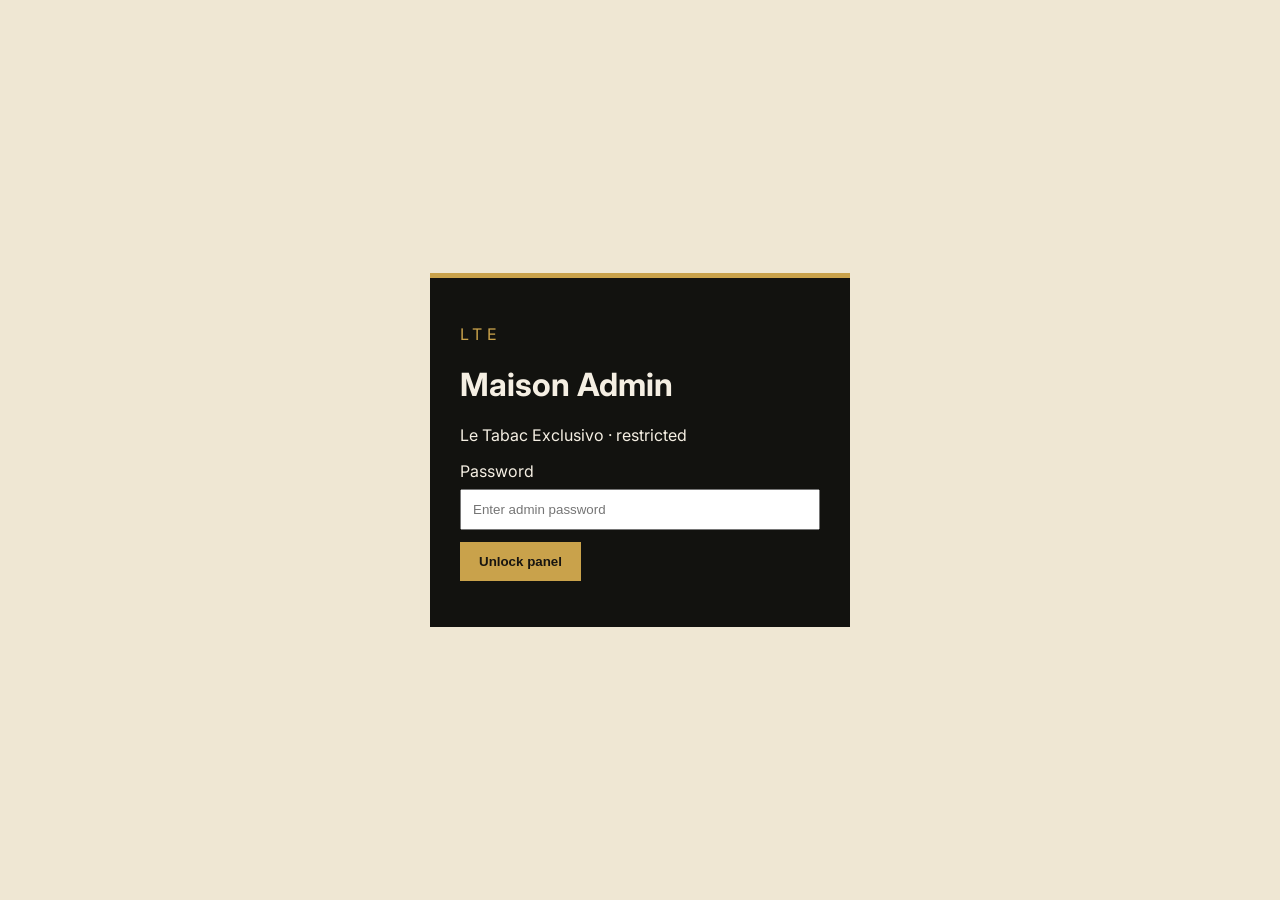
==== admin/index.html @ 8e997a15 "Rebuild as Le Tabac Exclusivo: independent Cuban and World cigar maison" ====
<!DOCTYPE html>
<html lang="en">
<head>
<meta charset="UTF-8">
<meta name="viewport" content="width=device-width, initial-scale=1.0">
<meta name="robots" content="noindex, nofollow">
<title>Maison Admin · Le Tabac Exclusivo</title>
<link rel="icon" href="../favicon.ico" sizes="any">
<link href="https://fonts.googleapis.com/css2?family=Fraunces:opsz,wght@9..144,400;9..144,500&family=Inter:wght@400;600;700&display=swap" rel="stylesheet">
<link rel="stylesheet" href="admin.css?v=1">
</head>
<body>
<div class="login-wrap" id="login-view">
<form class="login-card" id="login-form">
<p class="brand-mark">LTE</p>
<h1> Maison Admin</h1>
<p class="login-sub">Le Tabac Exclusivo · restricted</p>
<label for="password">Password</label>
<input type="password" id="password" required placeholder="Enter admin password">
<button type="submit" class="btn btn-gold">Unlock panel</button>
<p class="login-error" id="login-error" role="alert"></p>
</form>
</div>
<div id="admin-view" hidden>
<header class="topbar"><div><p class="topbar-brand">LE TABAC EXCLUSIVO · Admin</p><p id="events-count"></p></div>
<div class="topbar-actions"><a class="btn btn-line" href="../index.html#rituals" target="_blank" rel="noopener">View site</a><button class="btn btn-line" id="export-btn" type="button">Copy rituals-data.js</button><button class="btn btn-line" id="restore-btn" type="button">Restore defaults</button><button class="btn btn-line" id="logout-btn" type="button">Log out</button></div></header>
<nav class="tabs"><button type="button" class="tab-btn active" data-panel="events">Rituals</button><button type="button" class="tab-btn" data-panel="settings">Settings</button></nav>
<div id="panel-events"><main class="layout">
<section class="card"><h2 id="form-title">Add ritual</h2>
<form id="event-form">
<label>Image URL<input type="url" id="f-image" required placeholder="https://…"></label>
<div class="preview-box"><img id="image-preview" alt="preview" hidden></div>
<div class="form-row"><div><label>Tag<input type="text" id="f-category" placeholder="BLIND FLIGHT NIGHT"></label></div><div><label>Date line<input type="text" id="f-date" placeholder="MONTHLY"></label></div></div>
<label>Title<input type="text" id="f-title" required></label>
<label>Description<textarea id="f-copy" rows="3"></textarea></label>
<div class="form-actions"><button class="btn btn-gold" type="submit" id="save-btn">Save ritual</button><button class="btn btn-line" type="button" id="cancel-edit-btn" hidden>Cancel</button></div>
</form></section>
<section class="card"><h2>Current rituals</h2><div id="event-list"></div></section>
</main></div>
<div id="panel-settings" hidden><main class="layout"><section class="card"><h2>Site settings</h2><p>Exports to js/site-settings.js</p><div id="settings-forms"></div><div class="form-actions"><button class="btn btn-gold" type="button" id="settings-save-btn">Save settings</button><button class="btn btn-line" type="button" id="settings-export-btn">Copy file</button><button class="btn btn-line" type="button" id="settings-restore-btn">Restore defaults</button></div></section></main></div>
</div>
<div class="status-toast" id="status-toast" role="status"></div>
<script src="admin.js?v=1"></script>
</body>
</html>
---- admin/admin.css ----
:root{--ink:#12120F;--paper:#F5EFE3;--brass:#C9A24B}
*{box-sizing:border-box}body{margin:0;font-family:Inter,system-ui,sans-serif;background:#EFE7D3;color:var(--ink)}
.login-wrap{min-height:100vh;display:grid;place-items:center;padding:20px}
.login-card{background:var(--ink);color:var(--paper);padding:30px;width:min(420px,100%);border-top:5px solid var(--brass)}
.brand-mark{color:var(--brass);letter-spacing:.3em}
.login-card input{width:100%;padding:11px;margin:8px 0 12px}
.btn{display:inline-block;padding:11px 18px;border:1px solid transparent;cursor:pointer;text-decoration:none;font-weight:700}
.btn-gold{background:var(--brass);color:#181510}.btn-line{border-color:var(--ink);background:transparent;color:var(--ink)}
.topbar{background:var(--ink);color:var(--paper);padding:14px 18px;display:flex;justify-content:space-between;gap:12px;flex-wrap:wrap}
.topbar-actions{display:flex;gap:8px;flex-wrap:wrap}.topbar-actions .btn-line{border-color:rgba(201,162,75,.5);color:var(--brass)}
.tabs{display:flex;gap:8px;padding:14px 18px 0}.tab-btn{padding:10px 16px;border:1px solid #12120F;background:transparent;cursor:pointer;font-weight:700}
.tab-btn.active{background:#12120F;color:#F5EFE3}
.layout{display:grid;grid-template-columns:1fr 1fr;gap:16px;padding:16px 18px}
.card{background:#FFFDF6;border:1px solid rgba(18,18,15,.15);padding:18px}
.card label{display:grid;gap:6px;margin:10px 0;font-size:13px;font-weight:600}
.card input,.card textarea{padding:10px;font:inherit}
.form-row{display:grid;grid-template-columns:1fr 1fr;gap:10px}
.form-actions{display:flex;gap:8px;margin-top:12px;flex-wrap:wrap}
.event-item{border:1px solid rgba(18,18,15,.15);padding:12px;margin:10px 0;display:grid;gap:8px}
.event-item img{width:100%;height:140px;object-fit:cover}
.status-toast{position:fixed;bottom:18px;left:50%;transform:translateX(-50%);background:#12120F;color:#F5EFE3;padding:10px 16px;display:none}
.status-toast.show{display:block}
@media(max-width:860px){.layout{grid-template-columns:1fr}}
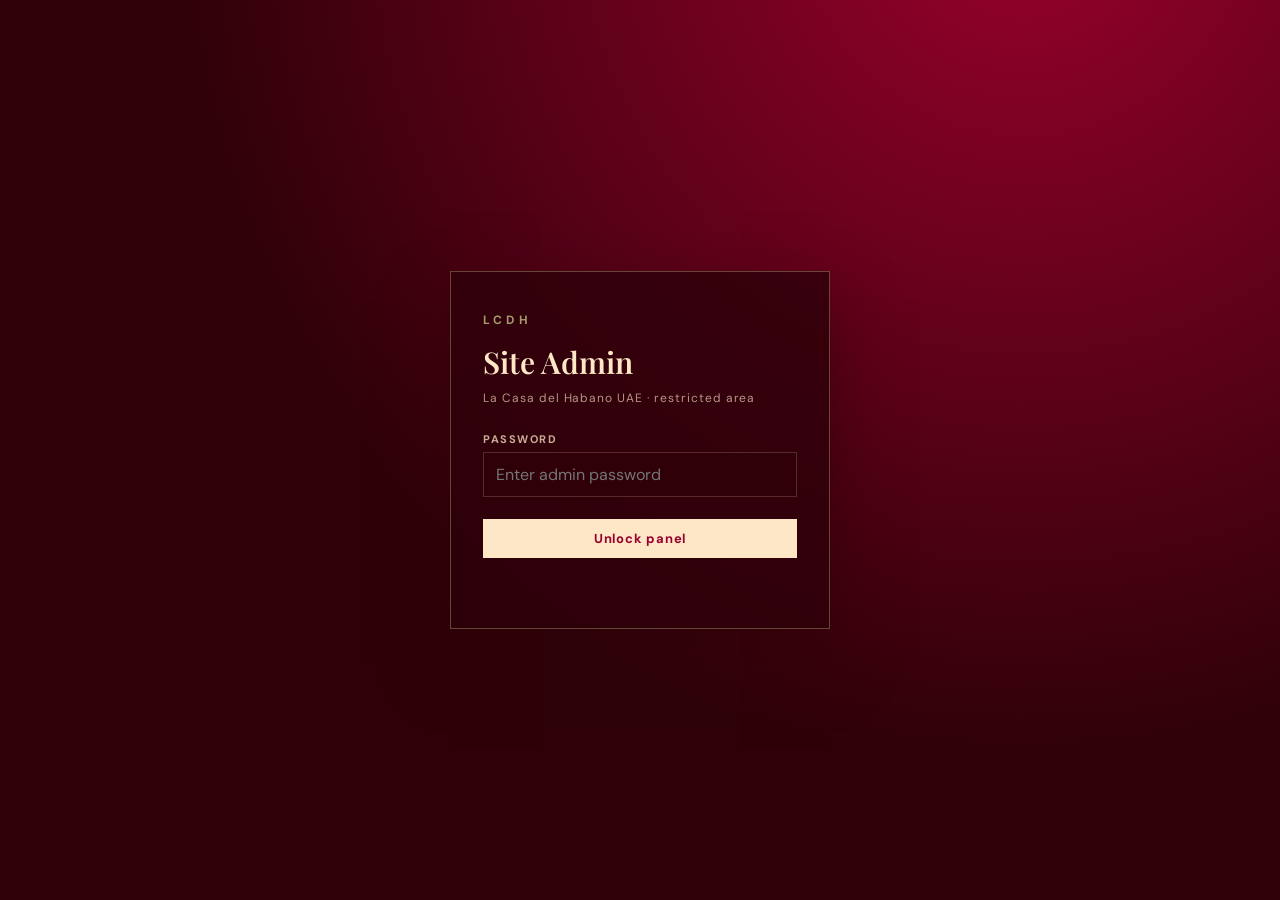
==== commit 1bdb0e95: "Replace repo content with letabac site" ====
--- a/admin/index.html
+++ b/admin/index.html
@@ -1,45 +1,165 @@
 <!DOCTYPE html>
 <html lang="en">
 <head>
-<meta charset="UTF-8">
-<meta name="viewport" content="width=device-width, initial-scale=1.0">
-<meta name="robots" content="noindex, nofollow">
-<title>Maison Admin · Le Tabac Exclusivo</title>
-<link rel="icon" href="../favicon.ico" sizes="any">
-<link href="https://fonts.googleapis.com/css2?family=Fraunces:opsz,wght@9..144,400;9..144,500&family=Inter:wght@400;600;700&display=swap" rel="stylesheet">
-<link rel="stylesheet" href="admin.css?v=1">
+    <meta charset="UTF-8">
+    <meta name="viewport" content="width=device-width, initial-scale=1.0">
+    <meta name="robots" content="noindex, nofollow">
+    <title>Site Admin · La Casa del Habano UAE</title>
+    <link rel="icon" href="../favicon.ico" sizes="any">
+    <link rel="icon" type="image/png" sizes="32x32" href="../favicon-32x32.png">
+    <link rel="apple-touch-icon" sizes="180x180" href="../apple-touch-icon.png">
+    <link rel="preconnect" href="https://fonts.googleapis.com">
+    <link rel="preconnect" href="https://fonts.gstatic.com" crossorigin>
+    <link href="https://fonts.googleapis.com/css2?family=DM+Sans:wght@400;500;600;700&family=Playfair+Display:wght@500;600;700&display=swap" rel="stylesheet">
+    <link rel="stylesheet" href="admin.css?v=4">
 </head>
 <body>
-<div class="login-wrap" id="login-view">
-<form class="login-card" id="login-form">
-<p class="brand-mark">LTE</p>
-<h1> Maison Admin</h1>
-<p class="login-sub">Le Tabac Exclusivo · restricted</p>
-<label for="password">Password</label>
-<input type="password" id="password" required placeholder="Enter admin password">
-<button type="submit" class="btn btn-gold">Unlock panel</button>
-<p class="login-error" id="login-error" role="alert"></p>
-</form>
-</div>
-<div id="admin-view" hidden>
-<header class="topbar"><div><p class="topbar-brand">LE TABAC EXCLUSIVO · Admin</p><p id="events-count"></p></div>
-<div class="topbar-actions"><a class="btn btn-line" href="../index.html#rituals" target="_blank" rel="noopener">View site</a><button class="btn btn-line" id="export-btn" type="button">Copy rituals-data.js</button><button class="btn btn-line" id="restore-btn" type="button">Restore defaults</button><button class="btn btn-line" id="logout-btn" type="button">Log out</button></div></header>
-<nav class="tabs"><button type="button" class="tab-btn active" data-panel="events">Rituals</button><button type="button" class="tab-btn" data-panel="settings">Settings</button></nav>
-<div id="panel-events"><main class="layout">
-<section class="card"><h2 id="form-title">Add ritual</h2>
-<form id="event-form">
-<label>Image URL<input type="url" id="f-image" required placeholder="https://…"></label>
-<div class="preview-box"><img id="image-preview" alt="preview" hidden></div>
-<div class="form-row"><div><label>Tag<input type="text" id="f-category" placeholder="BLIND FLIGHT NIGHT"></label></div><div><label>Date line<input type="text" id="f-date" placeholder="MONTHLY"></label></div></div>
-<label>Title<input type="text" id="f-title" required></label>
-<label>Description<textarea id="f-copy" rows="3"></textarea></label>
-<div class="form-actions"><button class="btn btn-gold" type="submit" id="save-btn">Save ritual</button><button class="btn btn-line" type="button" id="cancel-edit-btn" hidden>Cancel</button></div>
-</form></section>
-<section class="card"><h2>Current rituals</h2><div id="event-list"></div></section>
-</main></div>
-<div id="panel-settings" hidden><main class="layout"><section class="card"><h2>Site settings</h2><p>Exports to js/site-settings.js</p><div id="settings-forms"></div><div class="form-actions"><button class="btn btn-gold" type="button" id="settings-save-btn">Save settings</button><button class="btn btn-line" type="button" id="settings-export-btn">Copy file</button><button class="btn btn-line" type="button" id="settings-restore-btn">Restore defaults</button></div></section></main></div>
-</div>
-<div class="status-toast" id="status-toast" role="status"></div>
-<script src="admin.js?v=1"></script>
+
+    <!-- ===== LOGIN ===== -->
+    <div class="login-wrap" id="login-view">
+        <form class="login-card" id="login-form">
+            <p class="brand-mark">LCDH</p>
+            <h1 class="login-title">Site Admin</h1>
+            <p class="login-sub">La Casa del Habano UAE · restricted area</p>
+            <label class="field-label" for="password">Password</label>
+            <input type="password" id="password" autocomplete="current-password" placeholder="Enter admin password" required>
+            <button type="submit" class="btn btn-primary btn-block">Unlock panel</button>
+            <p class="login-error" id="login-error" role="alert"></p>
+        </form>
+    </div>
+
+    <!-- ===== ADMIN PANEL ===== -->
+    <div id="admin-view" class="hidden">
+        <header class="topbar">
+            <div>
+                <p class="topbar-brand">LA CASA DEL HABANO <span>· Site Admin</span></p>
+                <p class="topbar-sub" id="events-count"></p>
+            </div>
+            <div class="topbar-actions">
+                <a class="btn btn-ghost" href="../index.html#events" target="_blank" rel="noopener">View site ↗</a>
+                <button type="button" class="btn btn-ghost" id="export-btn">Copy events-data.js</button>
+                <button type="button" class="btn btn-danger-ghost" id="restore-btn">Restore defaults</button>
+                <button type="button" class="btn btn-ghost" id="logout-btn">Log out</button>
+            </div>
+        </header>
+
+        <nav class="tabs" aria-label="Admin sections">
+            <button type="button" class="tab-btn active" data-panel="events">Events</button>
+            <button type="button" class="tab-btn" data-panel="settings">Site Settings</button>
+            <button type="button" class="tab-btn" data-panel="github">GitHub Sync</button>
+        </nav>
+
+        <div id="panel-events">
+        <main class="layout">
+            <!-- FORM -->
+            <section class="card">
+                <h2 class="card-title" id="form-title">Add new event</h2>
+                <form id="event-form">
+                    <label class="field-label" for="f-image">Image URL *</label>
+                    <input type="url" id="f-image" placeholder="https://…/photo.jpg" required>
+                    <div class="preview-box"><img id="image-preview" alt="Preview of event image" class="hidden"></div>
+
+                    <div class="form-row">
+                        <div>
+                            <label class="field-label" for="f-category">Category tag</label>
+                            <input type="text" id="f-category" placeholder="e.g. LIVE AT THE CASA">
+                        </div>
+                        <div>
+                            <label class="field-label" for="f-date">Date · Location line</label>
+                            <input type="text" id="f-date" placeholder="e.g. DUBAI · PRIVATE INVITATION">
+                        </div>
+                    </div>
+
+                    <label class="field-label" for="f-title">Title *</label>
+                    <input type="text" id="f-title" placeholder="e.g. SON CUBANO SESSIONS" required>
+
+                    <label class="field-label" for="f-copy">Description</label>
+                    <textarea id="f-copy" rows="3" placeholder="Short invitation copy shown on the slide"></textarea>
+
+                    <div class="form-actions">
+                        <button type="submit" class="btn btn-primary" id="save-btn">Save event</button>
+                        <button type="button" class="btn btn-ghost hidden" id="cancel-edit-btn">Cancel edit</button>
+                    </div>
+                </form>
+            </section>
+
+            <!-- LIST -->
+            <section class="card">
+                <h2 class="card-title">Current events</h2>
+                <div id="event-list"></div>
+            </section>
+        </main>
+        </div>
+
+        <div id="panel-settings" class="hidden">
+        <main class="layout">
+            <section class="card">
+                <h2 class="card-title">Site Settings</h2>
+                <p class="settings-hint">These settings power the live website and write to <code>js/site-settings.js</code> — same workflow as events. With the <strong>GitHub Sync</strong> tab connected, pressing <em>Save settings</em> commits the file for you; otherwise use <em>Copy site-settings.js</em>. The <strong>Coming soon page</strong> switch at the top controls whether visitors see the full-screen Coming Soon page or the full site.</p>
+                <div id="settings-forms"></div>
+                <div class="form-actions">
+                    <button type="button" class="btn btn-primary" id="settings-save-btn">Save settings</button>
+                    <button type="button" class="btn btn-ghost" id="settings-export-btn">Copy site-settings.js</button>
+                    <button type="button" class="btn btn-danger-ghost" id="settings-restore-btn">Restore defaults</button>
+                </div>
+            </section>
+        </main>
+        </div>
+
+        <div id="panel-github" class="hidden">
+        <main class="layout">
+            <section class="card">
+                <h2 class="card-title">GitHub Sync</h2>
+                <p class="settings-hint">When a token is saved below, every <strong>Save</strong> in this panel commits the matching file straight to the repository — no more copying files by hand. The token is stored in <em>this browser only</em> and is never written into the repo (this repository is public).</p>
+
+                <div class="settings-block">
+                    <h3 class="settings-block-title">Connection</h3>
+                    <div class="field-grid">
+                        <div class="field-span-2">
+                            <label class="field-label" for="gh-token">Personal access token</label>
+                            <input type="password" id="gh-token" placeholder="github_pat_…" autocomplete="off" spellcheck="false">
+                        </div>
+                        <div>
+                            <label class="field-label" for="gh-owner">Owner</label>
+                            <input type="text" id="gh-owner" placeholder="Dikstir02" autocomplete="off" spellcheck="false">
+                        </div>
+                        <div>
+                            <label class="field-label" for="gh-repo">Repository</label>
+                            <input type="text" id="gh-repo" placeholder="lacasadelhabano_uae" autocomplete="off" spellcheck="false">
+                        </div>
+                        <div>
+                            <label class="field-label" for="gh-branch">Branch</label>
+                            <input type="text" id="gh-branch" placeholder="main" autocomplete="off" spellcheck="false">
+                        </div>
+                        <div class="field-span-2">
+                            <span class="field-label">Status</span>
+                            <p class="gh-status" id="gh-status">Checking…</p>
+                        </div>
+                    </div>
+                    <div class="form-actions">
+                        <button type="button" class="btn btn-primary" id="gh-save-btn">Save connection</button>
+                        <button type="button" class="btn btn-ghost" id="gh-test-btn">Test connection</button>
+                        <button type="button" class="btn btn-danger-ghost" id="gh-disconnect-btn">Disconnect</button>
+                    </div>
+                </div>
+
+                <div class="settings-block">
+                    <h3 class="settings-block-title">One-time token setup</h3>
+                    <ol class="gh-steps">
+                        <li>On GitHub: <strong>Settings → Developer settings → Personal access tokens → Fine-grained tokens → Generate new token</strong>.</li>
+                        <li>Repository access → <strong>Only select repositories</strong> → <code>Dikstir02/lacasadelhabano_uae</code>.</li>
+                        <li>Permissions → Repository permissions → <strong>Contents → Read and write</strong>.</li>
+                        <li>Choose an expiry, generate it, then paste the token above and press <strong>Save connection</strong>.</li>
+                    </ol>
+                    <p class="settings-hint">If you clear this browser's storage, or the token expires, publishing stops silently — come back here and paste a fresh one. The manual <em>Copy …</em> buttons still work as a fallback.</p>
+                </div>
+            </section>
+        </main>
+        </div>
+    </div>
+
+    <div class="status-toast" id="status-toast" role="status"></div>
+
+    <script src="admin.js?v=3"></script>
 </body>
 </html>
--- a/admin/admin.css
+++ b/admin/admin.css
@@ -1,23 +1,445 @@
-:root{--ink:#12120F;--paper:#F5EFE3;--brass:#C9A24B}
-*{box-sizing:border-box}body{margin:0;font-family:Inter,system-ui,sans-serif;background:#EFE7D3;color:var(--ink)}
-.login-wrap{min-height:100vh;display:grid;place-items:center;padding:20px}
-.login-card{background:var(--ink);color:var(--paper);padding:30px;width:min(420px,100%);border-top:5px solid var(--brass)}
-.brand-mark{color:var(--brass);letter-spacing:.3em}
-.login-card input{width:100%;padding:11px;margin:8px 0 12px}
-.btn{display:inline-block;padding:11px 18px;border:1px solid transparent;cursor:pointer;text-decoration:none;font-weight:700}
-.btn-gold{background:var(--brass);color:#181510}.btn-line{border-color:var(--ink);background:transparent;color:var(--ink)}
-.topbar{background:var(--ink);color:var(--paper);padding:14px 18px;display:flex;justify-content:space-between;gap:12px;flex-wrap:wrap}
-.topbar-actions{display:flex;gap:8px;flex-wrap:wrap}.topbar-actions .btn-line{border-color:rgba(201,162,75,.5);color:var(--brass)}
-.tabs{display:flex;gap:8px;padding:14px 18px 0}.tab-btn{padding:10px 16px;border:1px solid #12120F;background:transparent;cursor:pointer;font-weight:700}
-.tab-btn.active{background:#12120F;color:#F5EFE3}
-.layout{display:grid;grid-template-columns:1fr 1fr;gap:16px;padding:16px 18px}
-.card{background:#FFFDF6;border:1px solid rgba(18,18,15,.15);padding:18px}
-.card label{display:grid;gap:6px;margin:10px 0;font-size:13px;font-weight:600}
-.card input,.card textarea{padding:10px;font:inherit}
-.form-row{display:grid;grid-template-columns:1fr 1fr;gap:10px}
-.form-actions{display:flex;gap:8px;margin-top:12px;flex-wrap:wrap}
-.event-item{border:1px solid rgba(18,18,15,.15);padding:12px;margin:10px 0;display:grid;gap:8px}
-.event-item img{width:100%;height:140px;object-fit:cover}
-.status-toast{position:fixed;bottom:18px;left:50%;transform:translateX(-50%);background:#12120F;color:#F5EFE3;padding:10px 16px;display:none}
-.status-toast.show{display:block}
-@media(max-width:860px){.layout{grid-template-columns:1fr}}
+/* =========================================================
+   LA CASA DEL HABANO UAE — Events Admin styles
+   (Red-dominant brand palette: Everything is mixed from
+    Habano Red #98012D, with Habano Gold #A7996E + ivory
+    as accents. Tobacco Brown #7B3900 and Habano Black
+    #211E1F remain reserved for print/packaging.)
+   ========================================================= */
+:root {
+    /* --- Core brand colour --- */
+    --brand-red: #98012d;
+
+    /* --- Habano Red shades (every surface) --- */
+    --brand-red-deep: #6b0120;
+    --brand-red-dark: #4a0116;
+    --brand-red-darkest: #2e0109;
+
+    /* --- Brand accents & tints --- */
+    --brand-gold: #a7996e;
+    --brand-ivory: #fee7c6;
+    --brand-red-tint: #e5bfca;
+
+    /* --- Panel aliases --- */
+    --cream: var(--brand-ivory);
+    --gold: var(--brand-gold);
+    --line: rgba(254, 231, 198, .18);
+    --danger: var(--brand-red);
+    --danger-tint: var(--brand-red-tint);
+}
+
+* { box-sizing: border-box; margin: 0; padding: 0; }
+
+body {
+    font-family: "DM Sans", sans-serif;
+    background: radial-gradient(circle at 80% -10%, var(--brand-red) 0%, var(--brand-red-darkest) 60%);
+    color: var(--cream);
+    min-height: 100vh;
+}
+
+.hidden { display: none !important; }
+
+/* ===== LOGIN ===== */
+.login-wrap {
+    min-height: 100vh;
+    display: flex;
+    align-items: center;
+    justify-content: center;
+    padding: 24px;
+}
+
+.login-card {
+    width: 100%;
+    max-width: 380px;
+    background: rgba(46, 1, 9, .82);
+    border: 1px solid rgba(167, 153, 110, .45);
+    padding: 40px 32px;
+    box-shadow: 0 30px 60px rgba(46, 1, 9, .6);
+}
+
+.brand-mark {
+    font-size: 12px;
+    font-weight: 700;
+    letter-spacing: .35em;
+    color: var(--gold);
+    margin-bottom: 14px;
+}
+
+.login-title {
+    font-family: "Playfair Display", Georgia, serif;
+    font-size: 30px;
+    font-weight: 600;
+}
+
+.login-sub {
+    font-size: 12px;
+    letter-spacing: .08em;
+    opacity: .65;
+    margin: 8px 0 26px;
+}
+
+.login-error {
+    margin-top: 14px;
+    font-size: 12px;
+    color: var(--danger-tint);
+    min-height: 16px;
+}
+
+/* ===== SHARED CONTROLS ===== */
+.field-label {
+    display: block;
+    font-size: 11px;
+    font-weight: 700;
+    letter-spacing: .14em;
+    text-transform: uppercase;
+    opacity: .75;
+    margin: 16px 0 6px;
+}
+
+input[type="text"],
+input[type="url"],
+input[type="password"],
+textarea {
+    width: 100%;
+    background: rgba(46, 1, 9, .55);
+    border: 1px solid var(--line);
+    color: var(--cream);
+    font: inherit;
+    padding: 11px 12px;
+    outline: none;
+    transition: border-color .2s ease;
+}
+
+input:focus, textarea:focus { border-color: var(--gold); }
+
+textarea { resize: vertical; }
+
+.btn {
+    display: inline-flex;
+    align-items: center;
+    justify-content: center;
+    gap: 8px;
+    border: 1px solid transparent;
+    padding: 10px 18px;
+    font: inherit;
+    font-size: 13px;
+    font-weight: 700;
+    letter-spacing: .06em;
+    cursor: pointer;
+    text-decoration: none;
+    transition: transform .15s ease, background .2s ease, border-color .2s ease;
+}
+
+.btn:hover { transform: translateY(-1px); }
+.btn-primary { background: var(--cream); color: var(--brand-red); }
+.btn-ghost { background: none; border-color: var(--line); color: var(--cream); }
+.btn-ghost:hover { border-color: var(--gold); }
+.btn-danger-ghost { background: none; border-color: rgba(229, 191, 202, .55); color: var(--danger-tint); }
+.btn-danger-ghost:hover { border-color: var(--danger); }
+.btn-block { width: 100%; margin-top: 22px; }
+
+/* ===== TOPBAR ===== */
+.topbar {
+    display: flex;
+    align-items: center;
+    justify-content: space-between;
+    gap: 18px;
+    flex-wrap: wrap;
+    padding: 20px 32px;
+    border-bottom: 1px solid var(--line);
+    background: var(--brand-red-dark);
+}
+
+.topbar-brand {
+    font-family: "Playfair Display", Georgia, serif;
+    font-size: 19px;
+    font-weight: 600;
+    letter-spacing: .1em;
+}
+
+.topbar-brand span { color: var(--gold); font-size: 14px; letter-spacing: .18em; }
+
+.topbar-sub { font-size: 12px; opacity: .6; margin-top: 4px; }
+
+.topbar-actions { display: flex; gap: 10px; flex-wrap: wrap; }
+
+/* ===== LAYOUT ===== */
+.layout {
+    display: grid;
+    grid-template-columns: 420px 1fr;
+    gap: 26px;
+    align-items: start;
+    max-width: 1280px;
+    margin: 0 auto;
+    padding: 30px 32px 80px;
+}
+
+.card {
+    background: rgba(254, 231, 198, .07);
+    border: 1px solid var(--line);
+    padding: 26px;
+}
+
+.card-title {
+    font-family: "Playfair Display", Georgia, serif;
+    font-size: 21px;
+    font-weight: 600;
+    margin-bottom: 6px;
+}
+
+.form-row { display: grid; grid-template-columns: 1fr 1fr; gap: 14px; }
+
+.preview-box { margin-top: 10px; }
+
+.preview-box img {
+    width: 100%;
+    height: 150px;
+    object-fit: cover;
+    border: 1px solid var(--line);
+}
+
+.form-actions { display: flex; gap: 10px; margin-top: 22px; }
+
+/* ===== EVENT LIST ===== */
+.event-item {
+    display: flex;
+    gap: 16px;
+    padding: 16px 0;
+    border-bottom: 1px solid var(--line);
+}
+
+.event-item:last-child { border-bottom: 0; }
+
+.thumb {
+    width: 110px;
+    height: 78px;
+    object-fit: cover;
+    border: 1px solid var(--line);
+    flex-shrink: 0;
+}
+
+.item-body { flex: 1; min-width: 0; }
+
+.chip {
+    display: inline-block;
+    font-size: 10px;
+    font-weight: 700;
+    letter-spacing: .16em;
+    color: var(--gold);
+    border: 1px solid rgba(167, 153, 110, .6);
+    padding: 2px 8px;
+    margin-bottom: 6px;
+}
+
+.item-title {
+    font-family: "Playfair Display", Georgia, serif;
+    font-size: 17px;
+    font-weight: 600;
+    overflow-wrap: anywhere;
+}
+
+.item-meta { font-size: 11px; letter-spacing: .1em; opacity: .6; margin-top: 3px; }
+
+.item-copy {
+    font-size: 12.5px;
+    line-height: 1.55;
+    opacity: .8;
+    margin-top: 6px;
+    display: -webkit-box;
+    -webkit-line-clamp: 2;
+    -webkit-box-orient: vertical;
+    overflow: hidden;
+}
+
+.item-actions { display: flex; flex-direction: column; gap: 8px; flex-shrink: 0; }
+
+.btn-small { padding: 6px 12px; font-size: 11px; }
+
+.empty-note {
+    padding: 30px 0;
+    text-align: center;
+    font-size: 13px;
+    opacity: .65;
+    line-height: 1.7;
+}
+
+/* ===== STATUS TOAST ===== */
+.status-toast {
+    position: fixed;
+    left: 50%;
+    bottom: 26px;
+    transform: translate(-50%, 20px);
+    background: var(--cream);
+    color: var(--brand-red);
+    font-size: 13px;
+    font-weight: 600;
+    letter-spacing: .04em;
+    padding: 12px 22px;
+    opacity: 0;
+    pointer-events: none;
+    transition: opacity .25s ease, transform .25s ease;
+    z-index: 60;
+}
+
+.status-toast.show { opacity: 1; transform: translate(-50%, 0); }
+
+/* ===== REORDERING ===== */
+.event-item[draggable="true"] { cursor: grab; }
+
+.event-item.dragging {
+    opacity: .45;
+    outline: 1px dashed var(--gold);
+    background: rgba(46, 1, 9, .5);
+}
+
+.grip {
+    align-self: center;
+    flex-shrink: 0;
+    width: 16px;
+    font-size: 15px;
+    line-height: 1;
+    color: var(--gold);
+    opacity: .55;
+    cursor: grab;
+    user-select: none;
+    -webkit-user-select: none;
+    overflow-wrap: anywhere;   /* stacks the ⠿ dots vertically */
+}
+
+.move-row { display: flex; gap: 6px; }
+
+.btn-small:disabled {
+    opacity: .35;
+    cursor: default;
+}
+
+.btn-small:disabled:hover {
+    transform: none;
+    border-color: var(--line);
+}
+
+@media (max-width: 900px) {
+    .layout { grid-template-columns: 1fr; }
+    .topbar { padding: 18px 20px; }
+    .layout { padding: 22px 20px 70px; }
+}
+
+/* ===== TABS ===== */
+.tabs {
+    display: flex;
+    gap: 4px;
+    padding: 14px 32px 0;
+    border-bottom: 1px solid var(--line);
+    background: var(--brand-red-deep);
+}
+
+@media (max-width: 900px) {
+    .tabs { padding: 14px 20px 0; }
+}
+
+.tab-btn {
+    background: none;
+    border: 1px solid transparent;
+    border-bottom: 0;
+    color: var(--cream);
+    font: inherit;
+    font-size: 13px;
+    font-weight: 700;
+    letter-spacing: .1em;
+    text-transform: uppercase;
+    padding: 12px 18px;
+    cursor: pointer;
+    opacity: .6;
+    transition: opacity .2s ease, background .2s ease;
+}
+
+.tab-btn:hover { opacity: .9; }
+
+.tab-btn.active {
+    opacity: 1;
+    background: rgba(254, 231, 198, .1);
+    border-color: var(--line);
+    border-top: 2px solid var(--gold);
+}
+
+/* ===== SETTINGS ===== */
+.settings-hint {
+    font-size: 12.5px;
+    line-height: 1.6;
+    opacity: .7;
+    margin-bottom: 10px;
+}
+
+.settings-hint code {
+    background: rgba(167, 153, 110, .18);
+    border: 1px solid rgba(167, 153, 110, .45);
+    padding: 1px 6px;
+    font-size: 12px;
+}
+
+.settings-block {
+    margin-top: 18px;
+    padding-top: 14px;
+    border-top: 1px solid var(--line);
+}
+
+.settings-block:first-of-type { border-top: 0; }
+
+.settings-block-title {
+    font-family: "Playfair Display", Georgia, serif;
+    font-size: 16px;
+    font-weight: 600;
+    margin-bottom: 4px;
+    color: var(--gold);
+}
+
+.field-grid {
+    display: grid;
+    grid-template-columns: repeat(2, 1fr);
+    gap: 0 18px;
+}
+
+.field-grid .field-span-2 { grid-column: span 2; }
+
+@media (max-width: 640px) {
+    .field-grid { grid-template-columns: 1fr; }
+    .field-grid .field-span-2 { grid-column: span 1; }
+}
+
+/* ===== GITHUB SYNC ===== */
+.gh-status {
+    margin-top: 4px;
+    padding: 10px 12px;
+    border: 1px solid var(--line);
+    border-radius: 8px;
+    background: rgba(254, 231, 198, .06);
+    font-size: 12.5px;
+    line-height: 1.6;
+}
+
+.gh-status.on {
+    border-color: rgba(126, 196, 138, .55);
+    background: rgba(126, 196, 138, .1);
+    color: #a8e2b1;
+}
+
+.gh-status.err {
+    border-color: rgba(229, 140, 140, .55);
+    background: rgba(229, 140, 140, .1);
+    color: #f0b4b4;
+}
+
+.gh-steps {
+    margin-top: 6px;
+    font-size: 13px;
+    line-height: 1.8;
+    opacity: .85;
+}
+
+.gh-steps li { margin-left: 20px; margin-bottom: 4px; }
+
+.gh-steps code {
+    background: rgba(167, 153, 110, .18);
+    border: 1px solid rgba(167, 153, 110, .45);
+    padding: 1px 6px;
+    font-size: 12px;
+}
